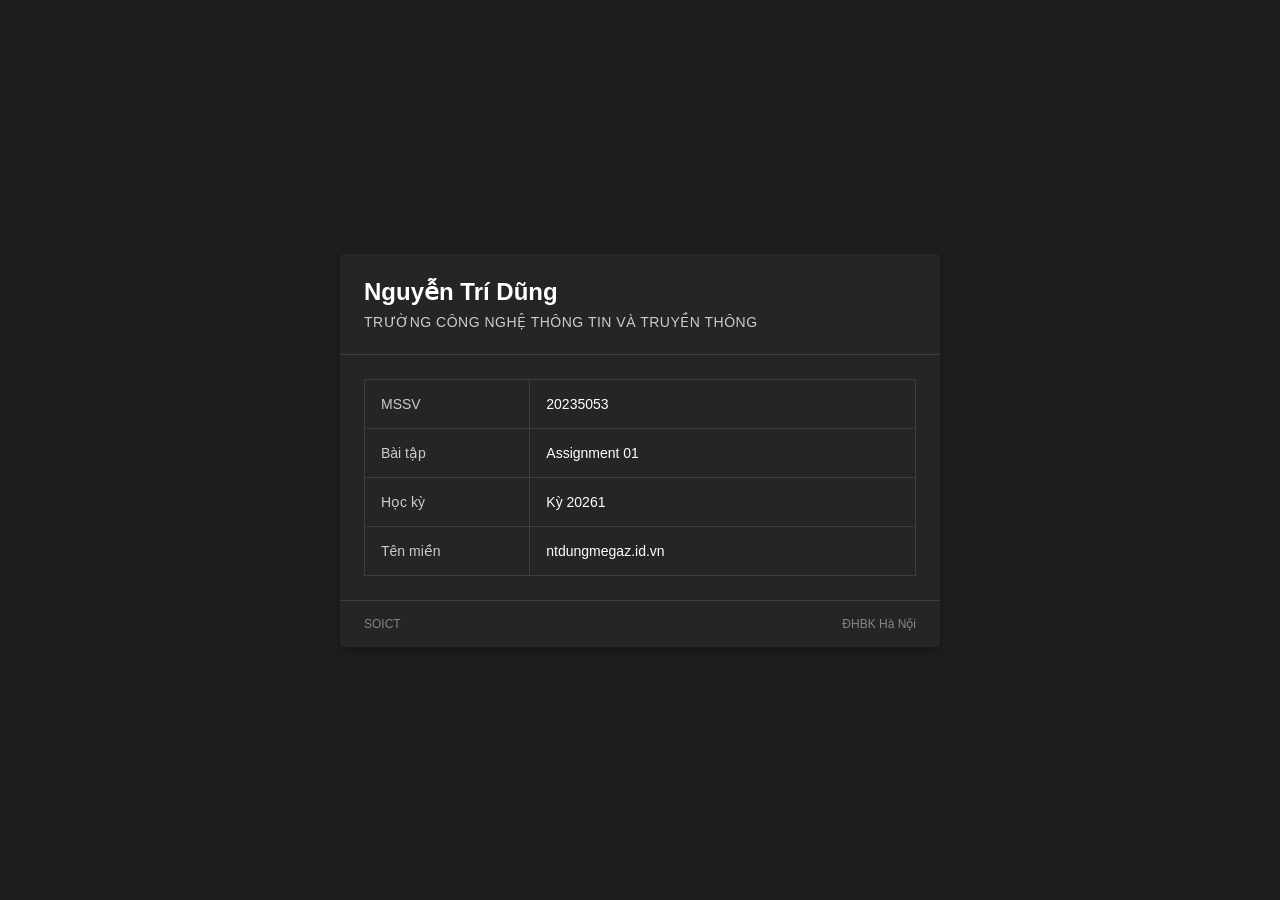
==== index.html @ ce7f345e "First" ====
<!DOCTYPE html>
<html lang="vi">
<head>
    <meta charset="UTF-8">
    <meta name="viewport" content="width=device-width, initial-scale=1.0">
    <title>Assignment 01 - Nguyễn Trí Dũng</title>
    <style>
        body {
            background-color: #1e1e1e;
            color: #ffffff;
            font-family: 'Segoe UI', Tahoma, Geneva, Verdana, sans-serif;
            display: flex;
            justify-content: center;
            align-items: center;
            height: 100vh;
            margin: 0;
        }
        .card {
            background-color: #252526;
            border-radius: 4px;
            width: 100%;
            max-width: 600px;
            box-shadow: 0 4px 12px rgba(0,0,0,0.3);
        }
        .header {
            padding: 24px;
            border-bottom: 1px solid #3e3e42;
        }
        .header h1 {
            margin: 0;
            font-size: 24px;
            font-weight: 600;
        }
        .header p {
            margin: 8px 0 0;
            font-size: 14px;
            color: #cccccc;
            text-transform: uppercase;
            letter-spacing: 0.5px;
        }
        .content {
            padding: 24px;
        }
        table {
            width: 100%;
            border-collapse: collapse;
        }
        th, td {
            text-align: left;
            padding: 16px;
            border: 1px solid #3e3e42;
            font-size: 14px;
        }
        th {
            width: 30%;
            font-weight: normal;
            color: #cccccc;
        }
        .footer {
            padding: 16px 24px;
            border-top: 1px solid #3e3e42;
            display: flex;
            justify-content: space-between;
            font-size: 12px;
            color: #858585;
        }
    </style>
</head>
<body>
    <div class="card">
        <div class="header">
            <h1>Nguyễn Trí Dũng</h1>
            <p>Trường Công nghệ Thông tin và Truyền thông</p>
        </div>
        <div class="content">
            <table>
                <tr>
                    <th>MSSV</th>
                    <td>20235053</td>
                </tr>
                <tr>
                    <th>Bài tập</th>
                    <td>Assignment 01</td>
                </tr>
                <tr>
                    <th>Học kỳ</th>
                    <td>Kỳ 20261</td>
                </tr>
                <tr>
                    <th>Tên miền</th>
                    <td>ntdungmegaz.id.vn</td>
                </tr>
            </table>
        </div>
        <div class="footer">
            <span>SOICT</span>
            <span>ĐHBK Hà Nội</span>
        </div>
    </div>
</body>
</html>
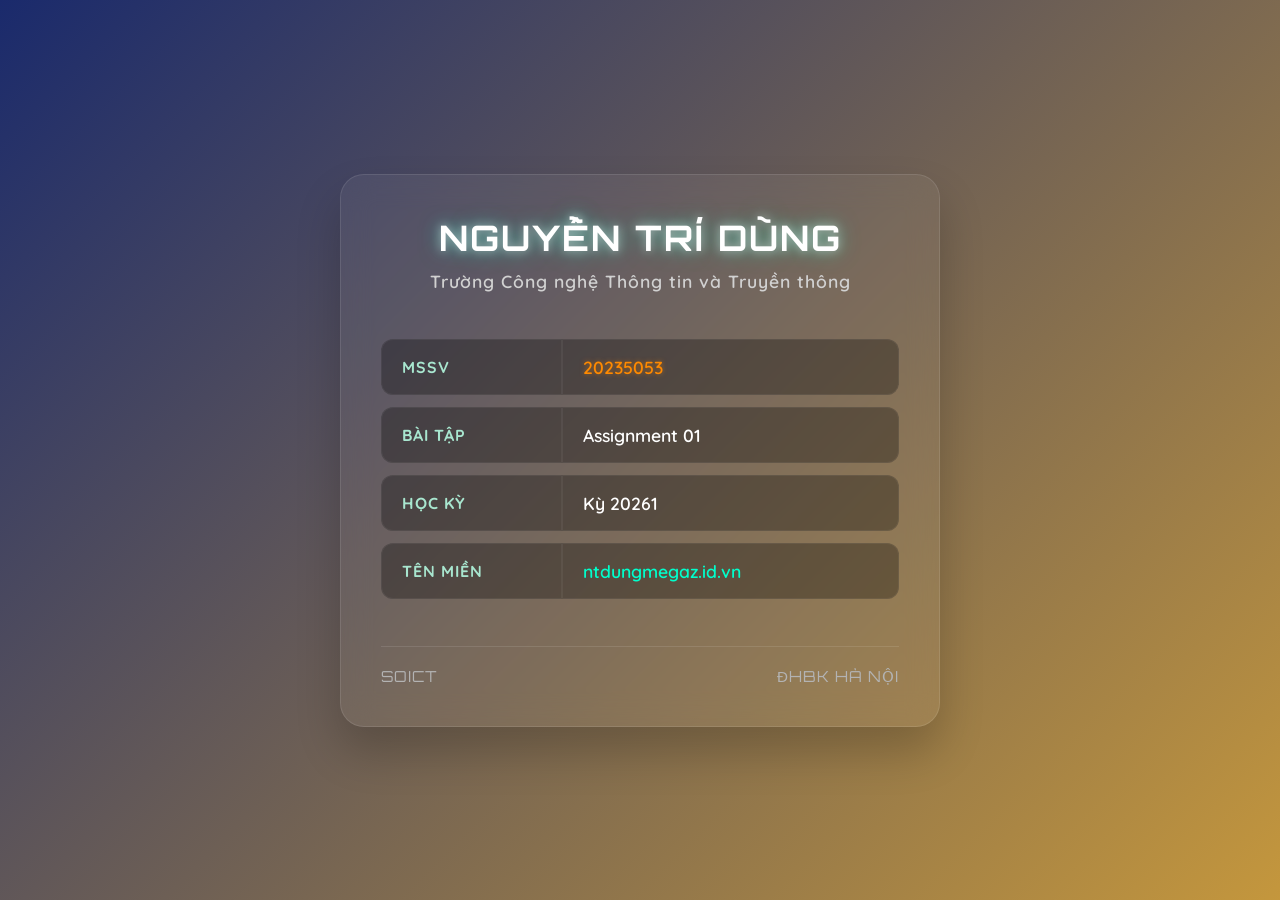
==== commit 3ca41e9f: "Second" ====
--- a/index.html
+++ b/index.html
@@ -5,96 +5,175 @@
     <meta name="viewport" content="width=device-width, initial-scale=1.0">
     <title>Assignment 01 - Nguyễn Trí Dũng</title>
     <style>
+        /* Import font chữ hiện đại từ Google Fonts */
+        @import url('https://fonts.googleapis.com/css2?family=Orbitron:wght@500;700&family=Quicksand:wght@400;600;700&display=swap');
+
+        * {
+            box-sizing: border-box;
+            margin: 0;
+            padding: 0;
+        }
+
+        /* Nền chuyển màu động (Animated Gradient) */
         body {
-            background-color: #1e1e1e;
-            color: #ffffff;
-            font-family: 'Segoe UI', Tahoma, Geneva, Verdana, sans-serif;
+            font-family: 'Quicksand', sans-serif;
+            min-height: 100vh;
             display: flex;
             justify-content: center;
             align-items: center;
-            height: 100vh;
-            margin: 0;
+            background: linear-gradient(-45deg, #1a2a6c, #b21f1f, #fdbb2d, #1a2a6c);
+            background-size: 400% 400%;
+            animation: gradientBG 15s ease infinite;
+            color: #ffffff;
+            overflow: hidden;
         }
-        .card {
-            background-color: #252526;
-            border-radius: 4px;
+
+        @keyframes gradientBG {
+            0% { background-position: 0% 50%; }
+            50% { background-position: 100% 50%; }
+            100% { background-position: 0% 50%; }
+        }
+
+        /* Hiệu ứng thẻ kính mờ (Glassmorphism) */
+        .glass-card {
+            position: relative;
+            z-index: 1;
+            background: rgba(255, 255, 255, 0.05);
+            backdrop-filter: blur(15px);
+            -webkit-backdrop-filter: blur(15px);
+            border: 1px solid rgba(255, 255, 255, 0.1);
+            border-radius: 24px;
+            padding: 40px;
+            width: 90%;
+            max-width: 600px;
+            box-shadow: 0 25px 45px rgba(0, 0, 0, 0.2);
+            transform: translateY(0);
+            transition: transform 0.4s ease, box-shadow 0.4s ease;
+        }
+
+        .glass-card:hover {
+            transform: translateY(-10px);
+            box-shadow: 0 30px 60px rgba(0, 0, 0, 0.4);
+        }
+
+        .header {
+            text-align: center;
+            margin-bottom: 35px;
+        }
+
+        .header h1 {
+            font-family: 'Orbitron', sans-serif;
+            font-size: 2.2rem;
+            letter-spacing: 2px;
+            text-transform: uppercase;
+            margin-bottom: 10px;
+            color: #fff;
+            text-shadow: 0 0 10px rgba(255, 255, 255, 0.5), 0 0 20px rgba(0, 255, 204, 0.5);
+        }
+
+        .header p {
+            font-size: 1.1rem;
+            color: #d1d1d1;
+            font-weight: 600;
+            letter-spacing: 1px;
+        }
+
+        .info-table {
             width: 100%;
-            max-width: 600px;
-            box-shadow: 0 4px 12px rgba(0,0,0,0.3);
+            border-collapse: separate;
+            border-spacing: 0 12px;
         }
-        .header {
-            padding: 24px;
-            border-bottom: 1px solid #3e3e42;
+
+        .info-row {
+            background: rgba(0, 0, 0, 0.3);
+            transition: all 0.3s ease;
         }
-        .header h1 {
-            margin: 0;
-            font-size: 24px;
+
+        .info-row:hover {
+            background: rgba(255, 255, 255, 0.15);
+            transform: scale(1.03);
+            box-shadow: 0 0 15px rgba(0, 255, 204, 0.3);
+        }
+
+        .info-row td {
+            padding: 16px 20px;
+            border: 1px solid rgba(255, 255, 255, 0.05);
+        }
+
+        .info-row td:first-child {
+            border-radius: 12px 0 0 12px;
+            font-weight: 700;
+            color: #a8e6cf;
+            width: 35%;
+            text-transform: uppercase;
+            letter-spacing: 1px;
+        }
+
+        .info-row td:last-child {
+            border-radius: 0 12px 12px 0;
+            font-size: 1.1rem;
             font-weight: 600;
         }
-        .header p {
-            margin: 8px 0 0;
-            font-size: 14px;
-            color: #cccccc;
-            text-transform: uppercase;
-            letter-spacing: 0.5px;
+
+        .highlight {
+            color: #ff8a00;
+            text-shadow: 0 0 5px rgba(255, 138, 0, 0.5);
         }
-        .content {
-            padding: 24px;
+
+        a {
+            color: #00ffcc;
+            text-decoration: none;
+            transition: color 0.3s ease;
         }
-        table {
-            width: 100%;
-            border-collapse: collapse;
+
+        a:hover {
+            color: #ffffff;
+            text-shadow: 0 0 8px #00ffcc;
         }
-        th, td {
-            text-align: left;
-            padding: 16px;
-            border: 1px solid #3e3e42;
-            font-size: 14px;
-        }
-        th {
-            width: 30%;
-            font-weight: normal;
-            color: #cccccc;
-        }
+
         .footer {
-            padding: 16px 24px;
-            border-top: 1px solid #3e3e42;
+            margin-top: 35px;
+            text-align: center;
+            font-size: 0.95rem;
+            color: #b3b3b3;
+            border-top: 1px solid rgba(255, 255, 255, 0.1);
+            padding-top: 20px;
             display: flex;
             justify-content: space-between;
-            font-size: 12px;
-            color: #858585;
+            font-family: 'Orbitron', sans-serif;
+            letter-spacing: 1px;
         }
     </style>
 </head>
 <body>
-    <div class="card">
+    <div class="glass-card">
         <div class="header">
             <h1>Nguyễn Trí Dũng</h1>
             <p>Trường Công nghệ Thông tin và Truyền thông</p>
         </div>
-        <div class="content">
-            <table>
-                <tr>
-                    <th>MSSV</th>
-                    <td>20235053</td>
-                </tr>
-                <tr>
-                    <th>Bài tập</th>
-                    <td>Assignment 01</td>
-                </tr>
-                <tr>
-                    <th>Học kỳ</th>
-                    <td>Kỳ 20261</td>
-                </tr>
-                <tr>
-                    <th>Tên miền</th>
-                    <td>ntdungmegaz.id.vn</td>
-                </tr>
-            </table>
-        </div>
+        
+        <table class="info-table">
+            <tr class="info-row">
+                <td>MSSV</td>
+                <td class="highlight">20235053</td>
+            </tr>
+            <tr class="info-row">
+                <td>Bài tập</td>
+                <td>Assignment 01</td>
+            </tr>
+            <tr class="info-row">
+                <td>Học kỳ</td>
+                <td>Kỳ 20261</td>
+            </tr>
+            <tr class="info-row">
+                <td>Tên miền</td>
+                <td><a href="https://ntdungmegaz.id.vn" target="_blank">ntdungmegaz.id.vn</a></td>
+            </tr>
+        </table>
+
         <div class="footer">
             <span>SOICT</span>
-            <span>ĐHBK Hà Nội</span>
+            <span>ĐHBK HÀ NỘI</span>
         </div>
     </div>
 </body>
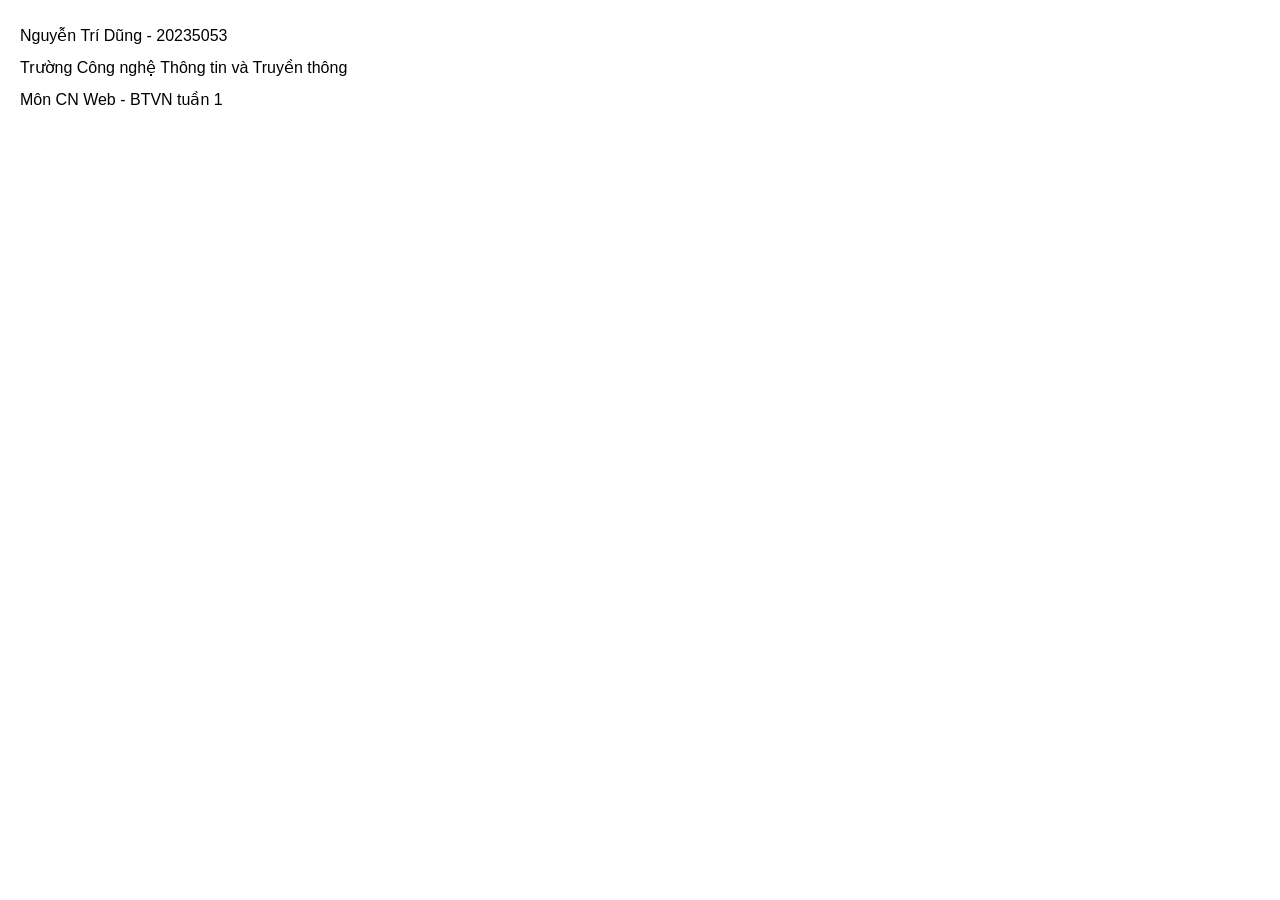
==== commit f77a1e9d: "Third" ====
--- a/index.html
+++ b/index.html
@@ -5,176 +5,27 @@
     <meta name="viewport" content="width=device-width, initial-scale=1.0">
     <title>Assignment 01 - Nguyễn Trí Dũng</title>
     <style>
-        /* Import font chữ hiện đại từ Google Fonts */
-        @import url('https://fonts.googleapis.com/css2?family=Orbitron:wght@500;700&family=Quicksand:wght@400;600;700&display=swap');
-
-        * {
-            box-sizing: border-box;
+        body {
+            font-family: Arial, sans-serif;
             margin: 0;
-            padding: 0;
+            padding: 20px;
+            background-color: #ffffff;
+            color: #000000;
         }
-
-        /* Nền chuyển màu động (Animated Gradient) */
-        body {
-            font-family: 'Quicksand', sans-serif;
-            min-height: 100vh;
-            display: flex;
-            justify-content: center;
-            align-items: center;
-            background: linear-gradient(-45deg, #1a2a6c, #b21f1f, #fdbb2d, #1a2a6c);
-            background-size: 400% 400%;
-            animation: gradientBG 15s ease infinite;
-            color: #ffffff;
-            overflow: hidden;
+        .info-block {
+            line-height: 2;
         }
-
-        @keyframes gradientBG {
-            0% { background-position: 0% 50%; }
-            50% { background-position: 100% 50%; }
-            100% { background-position: 0% 50%; }
-        }
-
-        /* Hiệu ứng thẻ kính mờ (Glassmorphism) */
-        .glass-card {
-            position: relative;
-            z-index: 1;
-            background: rgba(255, 255, 255, 0.05);
-            backdrop-filter: blur(15px);
-            -webkit-backdrop-filter: blur(15px);
-            border: 1px solid rgba(255, 255, 255, 0.1);
-            border-radius: 24px;
-            padding: 40px;
-            width: 90%;
-            max-width: 600px;
-            box-shadow: 0 25px 45px rgba(0, 0, 0, 0.2);
-            transform: translateY(0);
-            transition: transform 0.4s ease, box-shadow 0.4s ease;
-        }
-
-        .glass-card:hover {
-            transform: translateY(-10px);
-            box-shadow: 0 30px 60px rgba(0, 0, 0, 0.4);
-        }
-
-        .header {
-            text-align: center;
-            margin-bottom: 35px;
-        }
-
-        .header h1 {
-            font-family: 'Orbitron', sans-serif;
-            font-size: 2.2rem;
-            letter-spacing: 2px;
-            text-transform: uppercase;
-            margin-bottom: 10px;
-            color: #fff;
-            text-shadow: 0 0 10px rgba(255, 255, 255, 0.5), 0 0 20px rgba(0, 255, 204, 0.5);
-        }
-
-        .header p {
-            font-size: 1.1rem;
-            color: #d1d1d1;
-            font-weight: 600;
-            letter-spacing: 1px;
-        }
-
-        .info-table {
-            width: 100%;
-            border-collapse: separate;
-            border-spacing: 0 12px;
-        }
-
-        .info-row {
-            background: rgba(0, 0, 0, 0.3);
-            transition: all 0.3s ease;
-        }
-
-        .info-row:hover {
-            background: rgba(255, 255, 255, 0.15);
-            transform: scale(1.03);
-            box-shadow: 0 0 15px rgba(0, 255, 204, 0.3);
-        }
-
-        .info-row td {
-            padding: 16px 20px;
-            border: 1px solid rgba(255, 255, 255, 0.05);
-        }
-
-        .info-row td:first-child {
-            border-radius: 12px 0 0 12px;
-            font-weight: 700;
-            color: #a8e6cf;
-            width: 35%;
-            text-transform: uppercase;
-            letter-spacing: 1px;
-        }
-
-        .info-row td:last-child {
-            border-radius: 0 12px 12px 0;
-            font-size: 1.1rem;
-            font-weight: 600;
-        }
-
-        .highlight {
-            color: #ff8a00;
-            text-shadow: 0 0 5px rgba(255, 138, 0, 0.5);
-        }
-
-        a {
-            color: #00ffcc;
-            text-decoration: none;
-            transition: color 0.3s ease;
-        }
-
-        a:hover {
-            color: #ffffff;
-            text-shadow: 0 0 8px #00ffcc;
-        }
-
-        .footer {
-            margin-top: 35px;
-            text-align: center;
-            font-size: 0.95rem;
-            color: #b3b3b3;
-            border-top: 1px solid rgba(255, 255, 255, 0.1);
-            padding-top: 20px;
-            display: flex;
-            justify-content: space-between;
-            font-family: 'Orbitron', sans-serif;
-            letter-spacing: 1px;
+        p {
+            margin: 0;
+            font-size: 16px;
         }
     </style>
 </head>
 <body>
-    <div class="glass-card">
-        <div class="header">
-            <h1>Nguyễn Trí Dũng</h1>
-            <p>Trường Công nghệ Thông tin và Truyền thông</p>
-        </div>
-        
-        <table class="info-table">
-            <tr class="info-row">
-                <td>MSSV</td>
-                <td class="highlight">20235053</td>
-            </tr>
-            <tr class="info-row">
-                <td>Bài tập</td>
-                <td>Assignment 01</td>
-            </tr>
-            <tr class="info-row">
-                <td>Học kỳ</td>
-                <td>Kỳ 20261</td>
-            </tr>
-            <tr class="info-row">
-                <td>Tên miền</td>
-                <td><a href="https://ntdungmegaz.id.vn" target="_blank">ntdungmegaz.id.vn</a></td>
-            </tr>
-        </table>
-
-        <div class="footer">
-            <span>SOICT</span>
-            <span>ĐHBK HÀ NỘI</span>
-        </div>
+    <div class="info-block">
+        <p>Nguyễn Trí Dũng - 20235053</p>
+        <p>Trường Công nghệ Thông tin và Truyền thông</p>
+        <p>Môn CN Web - BTVN tuần 1</p>
     </div>
 </body>
 </html>
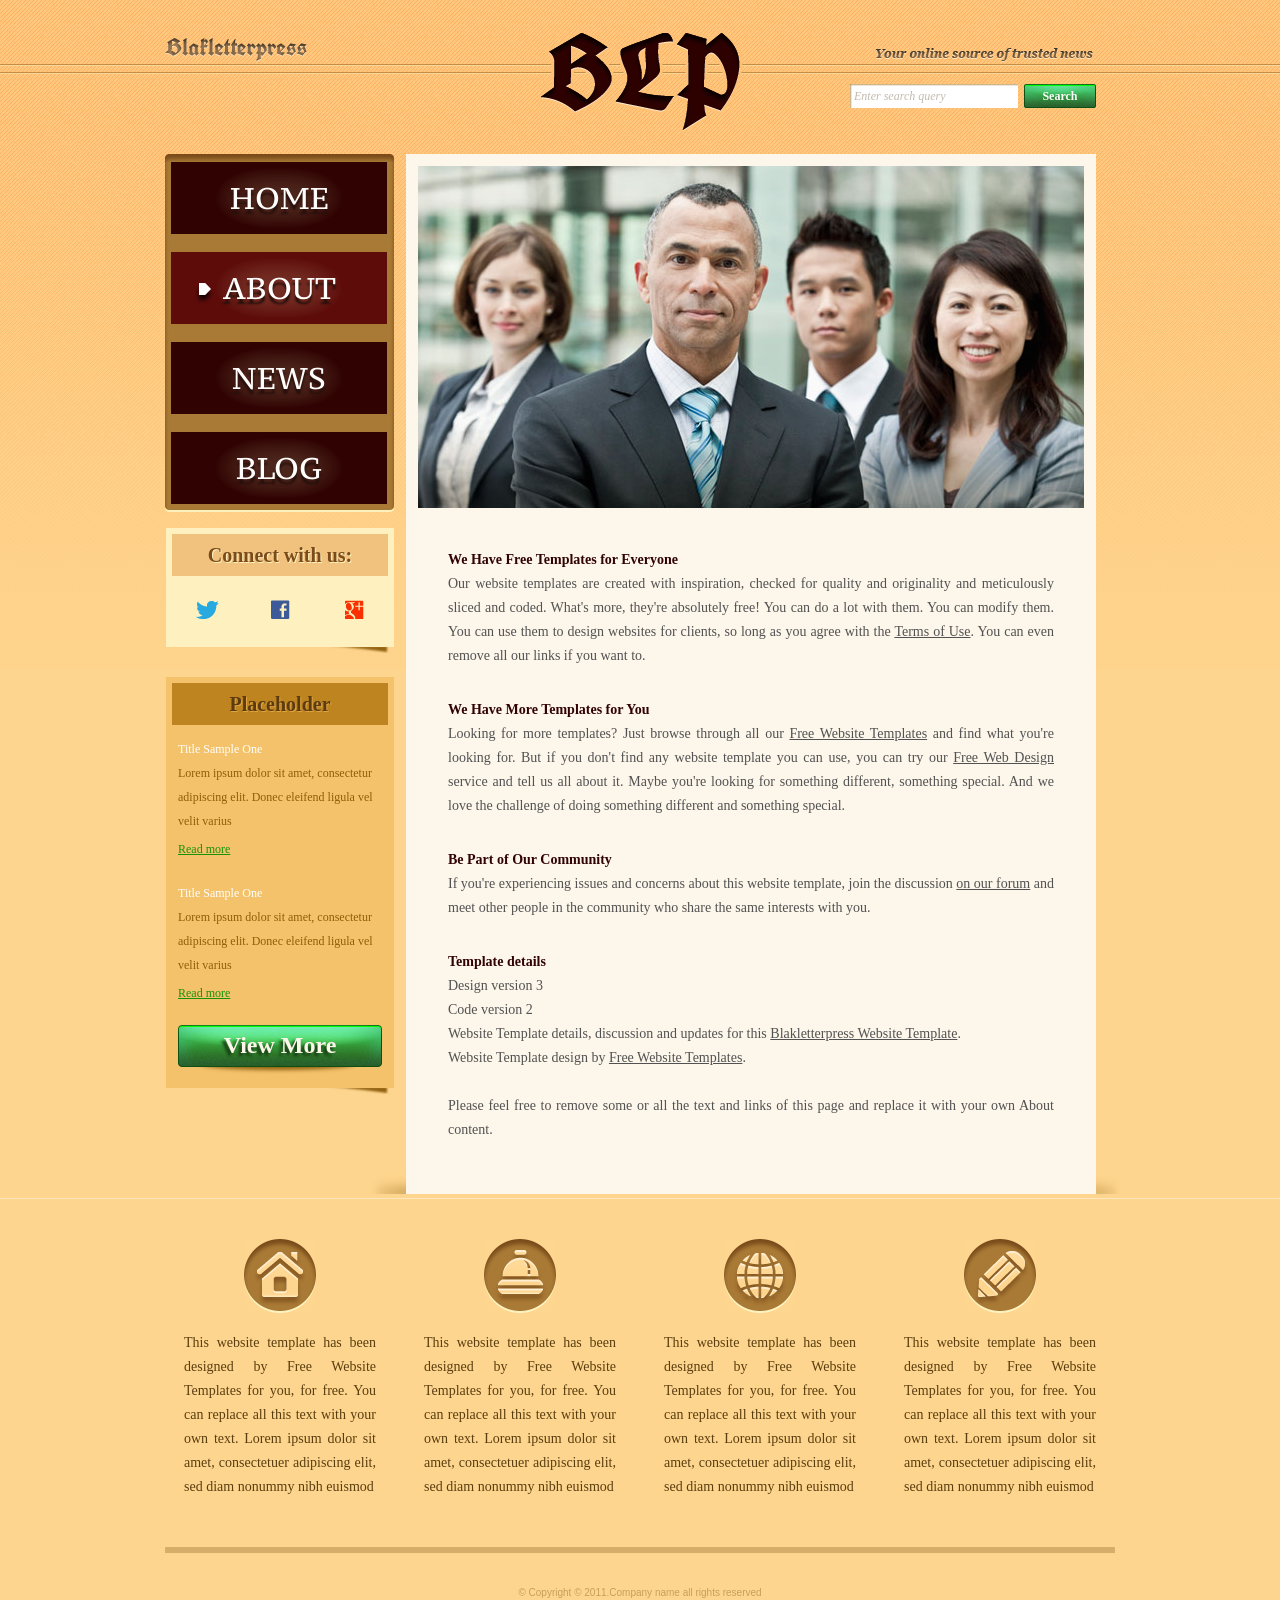
==== commit 1346b6f3: "Nineth" ====
--- a/index.html
+++ b/index.html
@@ -1,31 +1,139 @@
 <!DOCTYPE html>
-<html lang="vi">
+<!-- Website template by freewebsitetemplates.com -->
+<html>
 <head>
-    <meta charset="UTF-8">
-    <meta name="viewport" content="width=device-width, initial-scale=1.0">
-    <title>Assignment 01 - Nguyễn Trí Dũng</title>
-    <style>
-        body {
-            font-family: Arial, sans-serif;
-            margin: 0;
-            padding: 20px;
-            background-color: #ffffff;
-            color: #000000;
-        }
-        .info-block {
-            line-height: 2;
-        }
-        p {
-            margin: 0;
-            font-size: 16px;
-        }
-    </style>
+	<meta charset="UTF-8">
+	<title>About - Blakletterpress Website Template</title>
+	<link rel="stylesheet" href="css/style.css" type="text/css">
 </head>
 <body>
-    <div class="info-block">
-        <p>Nguyễn Trí Dũng - 20235053</p>
-        <p>Trường Công nghệ Thông tin và Truyền thông</p>
-        <p>Môn CN Web - BTVN tuần 1</p>
-    </div>
+	<div id="page">
+		<div id="header">
+			<div id="motto">
+				<a href="index.html" class="sitename"><img src="images/blakletterpress.png" height="24" width="142" alt="SiteName"></a>
+				<p>
+					<img src="images/header-text.png" height="14" width="218" alt="Text">
+				</p>
+			</div>
+			<div id="logo">
+				<a href="index.html"><img src="images/logo.png" alt="LOGO"></a>
+			</div>
+			<div id="searchbar">
+				<form action="#" method="post">
+					<input type="text" value="Enter search query" class="txtfield" onBlur="javascript:if(this.value==''){this.value=this.defaultValue;}" onFocus="javascript:if(this.value==this.defaultValue){this.value='';}">
+					<input type="submit" value="Search" class="btn">
+				</form>
+			</div>
+		</div>
+		<div id="contents">
+			<div id="main">
+				<div id="gallery">
+					<div>
+						<img src="images/team-large.jpg" alt="Img">
+					</div>
+				</div>
+				<div id="about" class="body">
+					<h4>We Have Free Templates for Everyone</h4>
+					<p>
+						Our website templates are created with inspiration, checked for quality and originality and meticulously sliced and coded. What's more, they're absolutely free! You can do a lot with them. You can modify them. You can use them to design websites for clients, so long as you agree with the <a href="http://www.freewebsitetemplates.com/about/terms/">Terms of Use</a>. You can even remove all our links if you want to.
+					</p>
+					<h4>We Have More Templates for You</h4>
+					<p>
+						Looking for more templates? Just browse through all our <a href="http://www.freewebsitetemplates.com/">Free Website Templates</a> and find what you're looking for. But if you don't find any website template you can use, you can try our <a href="http://www.freewebsitetemplates.com/freewebdesign/">Free Web Design</a> service and tell us all about it. Maybe you're looking for something different, something special. And we love the challenge of doing something different and something special.
+					</p>
+					<h4>Be Part of Our Community</h4>
+					<p>
+						If you're experiencing issues and concerns about this website template, join the discussion <a href="http://www.freewebsitetemplates.com/forums/">on our forum</a> and meet other people in the community who share the same interests with you.
+					</p>
+					<h4>Template details</h4>
+					<p>
+						Design version 3<br> Code version 2<br> Website Template details, discussion and updates for this <a href="http://www.freewebsitetemplates.com/forums/f18/">Blakletterpress Website Template</a>.<br> Website Template design by <a href="http://www.freewebsitetemplates.com/">Free Website Templates</a>.<br><br> Please feel free to remove some or all the text and links of this page and replace it with your own About content.
+					</p>
+				</div>
+			</div>
+			<div id="sidebar">
+				<div id="navigation">
+					<div>
+						<ul>
+							<li>
+								<a href="index.html">Home</a>
+							</li>
+							<li class="selected">
+								<a href="about.html">About</a>
+							</li>
+							<li>
+								<a href="news.html">News</a>
+							</li>
+							<li>
+								<a href="blog.html">Blog</a>
+							</li>
+						</ul>
+					</div>
+				</div>
+				<div class="section">
+					<div id="connect">
+						<h2>Connect with us:</h2>
+						<a href="http://freewebsitetemplates.com/go/twitter/" target="_blank" class="twitter"></a> <a href="http://freewebsitetemplates.com/go/facebook/" target="_blank" class="facebook"></a> <a href="http://freewebsitetemplates.com/go/googleplus/" target="_blank" class="googleplus"></a>
+					</div>
+				</div>
+				<div class="section">
+					<div id="posts">
+						<h2>Placeholder</h2>
+						<ul>
+							<li>
+								<h5>Title Sample One</h5>
+								<p>
+									Lorem ipsum dolor sit amet, consectetur adipiscing elit. Donec eleifend ligula vel velit varius
+								</p>
+								<a href="news.html" class="more">Read more</a>
+							</li>
+							<li>
+								<h5>Title Sample One</h5>
+								<p>
+									Lorem ipsum dolor sit amet, consectetur adipiscing elit. Donec eleifend ligula vel velit varius
+								</p>
+								<a href="news.html" class="more">Read more</a>
+							</li>
+						</ul>
+						<a href="news.html" class="btn2">View More</a>
+					</div>
+				</div>
+			</div>
+		</div>
+		<div id="footer">
+			<div>
+				<ul id="featured">
+					<li>
+						<a href="index.html" class="home"></a>
+						<p>
+							This website template has been designed by Free Website Templates for you, for free. You can replace all this text with your own text. Lorem ipsum dolor sit amet, consectetuer adipiscing elit, sed diam nonummy nibh euismod
+						</p>
+					</li>
+					<li>
+						<a href="index.html" class="bell"></a>
+						<p>
+							This website template has been designed by Free Website Templates for you, for free. You can replace all this text with your own text. Lorem ipsum dolor sit amet, consectetuer adipiscing elit, sed diam nonummy nibh euismod
+						</p>
+					</li>
+					<li>
+						<a href="index.html" class="globe"></a>
+						<p>
+							This website template has been designed by Free Website Templates for you, for free. You can replace all this text with your own text. Lorem ipsum dolor sit amet, consectetuer adipiscing elit, sed diam nonummy nibh euismod
+						</p>
+					</li>
+					<li>
+						<a href="index.html" class="pencil"></a>
+						<p>
+							This website template has been designed by Free Website Templates for you, for free. You can replace all this text with your own text. Lorem ipsum dolor sit amet, consectetuer adipiscing elit, sed diam nonummy nibh euismod
+						</p>
+					</li>
+					</li>
+				</ul>
+				<p id="footnote">
+					© Copyright © 2011.Company name all rights reserved
+				</p>
+			</div>
+		</div>
+	</div>
 </body>
 </html>
--- a/css/style.css
+++ b/css/style.css
@@ -0,0 +1,479 @@
+/* Website template by freewebsitetemplates.com */
+@font-face {
+	font-family: 'PTSerif-Caption';
+	src: url('../fonts/PT_Serif-Caption-Web-Regular.eot');
+	src: local('☺'), url('../fonts/PT_Serif-Caption-Web-Regular.woff') format('woff'), url('../fonts/PT_Serif-Caption-Web-Regular.ttf') format('truetype'), url('../fonts/PT_Serif-Caption-Web-Regular.svg') format('svg');
+	font-weight: normal;
+	font-style: normal;
+}
+@font-face {
+	font-family: 'UnifrakturCook-Bold';
+	src: url('../fonts/UnifrakturCook-Bold.eot');
+	src: local('☺'), url('../fonts/UnifrakturCook-Bold.woff') format('woff'), url('../fonts/UnifrakturCook-Bold.ttf') format('truetype'), url('../fonts/UnifrakturCook-Bold.svg') format('svg');
+	font-weight: normal;
+	font-style: normal;
+}
+body {
+	background: #fed58e url(../images/bg-body.png) repeat-x left top;
+	font-family: Georgia, "Times New Roman", Times, serif;
+	margin: 0;
+}
+/* #background {
+} */
+#page {
+	width: 960px;
+	margin: 0 auto;
+}
+img {
+	border: 0;
+}
+/*------------------------------ SPRITES ------------------------------*/
+.btn, .btn2, #searchbar form input.txtfield, #navigation li, #navigation li a:hover, #navigation li.selected a {
+	background: url(../images/interface.png) no-repeat;
+}
+#navigation, #navigation > div, #navigation ul {
+	background-image: url(../images/bg-navigation.png);
+	background-repeat: no-repeat;
+}
+#connect > a, #featured li > a {
+	background: url(../images/icons.png) no-repeat;
+}
+.btn {
+	background-position: -178px 0;
+	color: #fcfefc;
+	cursor: pointer;
+	font-family: Georgia, "Times New Roman", Times, serif;
+	font-size: 12px;
+	font-weight: bold;
+	height: 24px;
+	line-height: 24px;
+	width: 72px;
+	padding: 0 0 4px;
+	text-align: center;
+}
+.btn:hover {
+	background-position: -260px 0;
+}
+.btn2 {
+	background-position: 0 -32px;
+	display: block;
+	color: #fdf6ea;
+	font-family: Georgia, "Times New Roman", Times, serif;
+	font-size: 24px;
+	font-weight: bold;
+	height: 51px;
+	line-height: 40px;
+	width: 204px;
+	text-align: center;
+	text-decoration: none;
+	text-shadow: -3px 3px 3px #173c13;
+}
+.btn2:hover {
+	background-position: -216px -31px;
+}
+/*------------------------------ HEADER ------------------------------*/
+#header {
+	height: 106px;
+	padding: 24px 0;
+	text-align: center;
+	position: relative
+}
+/** motto **/
+#motto {
+	text-align: right;
+	padding: 13px 27px 15px 0;
+}
+a.sitename {
+	float: left;
+	display: inline-block;
+	font-family: "UnifrakturCook-Bold";
+	font-size: 24px;
+	height: 24px;
+	margin-left: 5px;
+}
+#motto p {
+	display: inline-block;
+	height: 24px;
+	line-height: 24px;
+	margin: 8px 0 0;
+}
+/** Logo **/
+#logo {
+	display: inline-block;
+	position: absolute;
+	left: 360px;
+	top: 24px;
+}
+/** Searchbar **/
+#searchbar {
+	padding: 0 24px 15px 0;
+	text-align: right;
+}
+#searchbar form {
+	display: inline-block;
+	float: right; /** Needed for IE7 **/
+}
+#searchbar form input {
+	float: left;
+	border: 0;
+	margin: 0;
+}
+#searchbar input.txtfield {
+	background-position: 0 0;
+	color: #c3baaf;
+	font-family: Georgia, "Times New Roman", Times, serif;
+	font-size: 12px;
+	font-style: italic;
+	height: 24px;
+	line-height: 24px;
+	width: 160px;
+	margin: 0 6px 0 0;
+	padding: 0 4px;
+}
+/*------------------------------ CONTENTS ------------------------------*/
+#contents {
+	background: url(../images/content-shadow.png) no-repeat right bottom;
+	display: inline-block; /** Needed for IE7 **/
+}
+#contents:after {
+	clear:both;
+	content:"";
+	display:block;
+	height:0;
+	line-height:0;
+	visibility:hidden;
+}
+#contents h1 {
+	color: #7e501c;
+	font-size: 31px;
+	font-weight: normal;
+	margin: 0 0 30px;
+	text-align: justify;
+	text-shadow: 0 3px #fdf2be;
+}
+#contents h1 a {
+	color: #7e501c;
+}
+#contents h1 em {
+	font-weight: bold;
+	text-transform: uppercase;
+}
+#contents h2 {
+	font-size: 20px;
+	line-height: 42px;
+	margin: 0 0 24px;
+	text-align: center;
+}
+#contents h3 {
+	color: #300302;
+	font-size: 18px;
+	line-height: 24px;
+	margin: 0 0 0;
+	text-transform: uppercase;
+}
+#contents h4 {
+	color: #300302;
+	font-size: 14px;
+	line-height: 24px;
+	margin: 0;
+}
+#contents p {
+	color: #525252;
+	font-size: 14px;
+	line-height: 24px;
+	margin: 0;
+	padding: 0 0 30px;
+	text-align: justify;
+}
+#contents p a {
+	color: #525252;
+}
+#contents p a:hover {
+	color: #e19320;
+}
+/** MAIN **/
+#main {
+	float: right;
+	background-color: #fdf6ea;
+	min-height: 982px;
+	width: 666px;
+	margin: 0 24px 0 12px;
+	padding: 12px 12px 22px;
+}
+#main div.body {
+	padding: 0 30px;
+}
+/** list **/
+#list {
+	list-style: none;
+	margin: 30px 0;
+	padding: 0;
+}
+#list li {
+	display: inline-block;
+	width: 100%;
+	margin: 0 0 54px;
+}
+#list span.time {
+	float: right;
+	font-size: 12px;
+	font-weight: bold;
+	margin: 7px 0 0;
+}
+#list li p {
+	padding-bottom: 0;
+}
+#list li a.more {
+	float: right;
+	color: #300302;
+	font-size: 14px;
+	font-style: italic;
+}
+#list li a.more:hover {
+	color: #097a07;
+}
+/** pagination **/
+#pagination {
+	font-family: Arial, Helvetica, sans-serif;
+	font-size: 12px;
+	text-align: center;
+}
+#pagination a {
+	color: #a2a2a1;
+	margin: 0 3px;
+	padding: 0 2px;
+	text-decoration: none;
+}
+#pagination a:hover {
+	color: #be841f;
+}
+/** gallery **/
+#gallery {
+	margin: 0 0 36px;
+}
+#gallery > div {
+	margin: 0 0 14px;
+}
+#gallery ul {
+	background-color: #ebe0ce;
+	display: inline-block;
+	list-style: none;
+	width: 606px;
+	margin: 0;
+	padding: 6px 30px;
+}
+#gallery ul li {
+	float: left;
+	cursor: pointer;
+	height: 48px;
+	width: 78px;
+	margin: 0 11px;
+}
+#gallery ul li:hover {
+	filter:alpha(opacity=80);
+	opacity: 0.8;
+}
+/** SIDEBAR **/
+#sidebar {
+	float: left;
+	height: auto;
+	width: 229px;
+	margin-left: 5px;
+}
+#sidebar div.section {
+	background: url(../images/box-shadow-bottom.png) no-repeat left bottom;
+	margin: 0 0 24px;
+	padding: 0 0 6px;
+}
+/** Navigation **/
+#navigation {
+	background-position: -468px bottom;
+	margin: 0 0 16px;
+	padding: 0 0 8px;
+}
+#navigation > div {
+	background-position: 0 top;
+	padding: 8px 0 0;
+}
+#navigation ul {
+	background-position: -234px top;
+	background-repeat: repeat-y;
+	list-style: none;
+	margin: 0;
+	padding: 0 6px;
+}
+#navigation li {
+	background-position: 0 -90px;
+	height: 72px;
+	width: 216px;
+	margin-top: 18px;
+}
+#navigation li:hover, #navigation li.selected {
+	background-position: -226px -90px;
+}
+#navigation li:first-child {
+	margin-top: 0;
+}
+#navigation li a {
+	color: #fffefd;
+	display: block;
+	font: 30px/72px "PTSerif-Caption";
+	text-align: center;
+	text-decoration: none;
+	text-transform: uppercase;
+	text-shadow: 0 5px 2px #27100c;
+}
+#navigation li a:hover, #navigation li.selected a {
+	background-position: 24px -162px;
+}
+/** connect **/
+#connect {
+	background-color: #fef1bf;
+	margin-left: 1px;
+	padding: 6px;
+}
+#connect h2 {
+	background-color: #f0c27e;
+	color: #7b4c1a;
+	text-shadow: 1px 1px #fdf2be;
+}
+#connect > a {
+	display: inline-block;
+	height: 19px;
+	width: 23px;
+	margin: 0 24px 18px;
+}
+#connect a.twitter {
+	background-position: 0 0;
+}
+#connect a.facebook {
+	background-position: -72px 0;
+	width: 19px;
+}
+#connect a.googleplus {
+	background-position: -141px 0;
+	width: 22px;
+}
+/** Post **/
+#posts {
+	background-color: #f4c26b;
+	margin-left: 1px;
+	padding: 6px;
+}
+#posts h2 {
+	background-color: #be841f;
+	color: #5c3b10;
+	margin-bottom: 12px;
+	text-shadow: 1px 1px #dfa643;
+}
+#posts ul {
+	list-style: none;
+	margin: 0;
+	padding: 0 6px;
+	overflow: hidden;
+}
+#posts li {
+	margin: 0 0 24px;
+}
+#posts h5 {
+	color: #fff;
+	font-size: 12px;
+	font-weight: normal;
+	line-height: 24px;
+	margin: 0;
+}
+#posts p {
+	color: #8f5e08;
+	font-size: 12px;
+	padding-bottom: 6px;
+	text-align: left;
+}
+#posts a.more {
+	color: #199209;
+	font-size: 12px;
+}
+#posts a.more:hover {
+	color: #bb8528;
+}
+#posts a.btn2 {
+	margin: 0 auto 6px;
+}
+/** hover states **/
+#contents h1 a:hover, #posts p a:hover {
+	text-decoration: none;
+}
+/*------------------------------ FOOTER ------------------------------*/
+#footer {
+	border-top: 1px solid #ffe6bc;
+	width: 100%;
+	padding: 40px 0;
+	position: absolute;
+	left: 0;
+}
+#footer > div {
+	width: 960px;
+	margin: 0 auto;
+}
+/** featured **/
+#featured {
+	display: inline-block;
+	list-style: none;
+	margin: 0 0 30px;
+	padding: 0;
+}
+#featured li {
+	float: left;
+	width: 192px;
+	margin: 0 24px;
+}
+#featured li > a {
+	display: block;
+	height: 74px;
+	width: 72px;
+	margin: 0 auto 18px;
+}
+#featured li a.home {
+	background-position: -91px -27px;
+}
+#featured li a.bell {
+	background-position: -91px -112px;
+}
+#featured li a.globe {
+	background-position: -91px -196px;
+}
+#featured li a.pencil {
+	background-position: -91px -280px;
+}
+#featured li a.home:hover {
+	background-position: 0 -27px;
+}
+#featured li a.bell:hover {
+	background-position: 0 -112px;
+}
+#featured li a.globe:hover {
+	background-position: 0 -196px;
+}
+#featured li a.pencil:hover {
+	background-position: 0 -280px;
+}
+#featured li p {
+	color: #593e0f;
+	font: 14px/24px "Times New Roman", Times, serif;
+	text-align: justify;
+}
+#featured li p a {
+	color: #593e0f;
+}
+#featured li p a:hover {
+	color: #bb8528;
+}
+#footnote {
+	color: #c89f59;
+	font-family: "Trebuchet MS", Arial, Helvetica, sans-serif;
+	font-size: 10px;
+	width: 950px;
+	border-top: 6px solid #d6ae6a;
+	margin: 0 auto;
+	padding: 34px 0;
+	text-align: center;
+}
